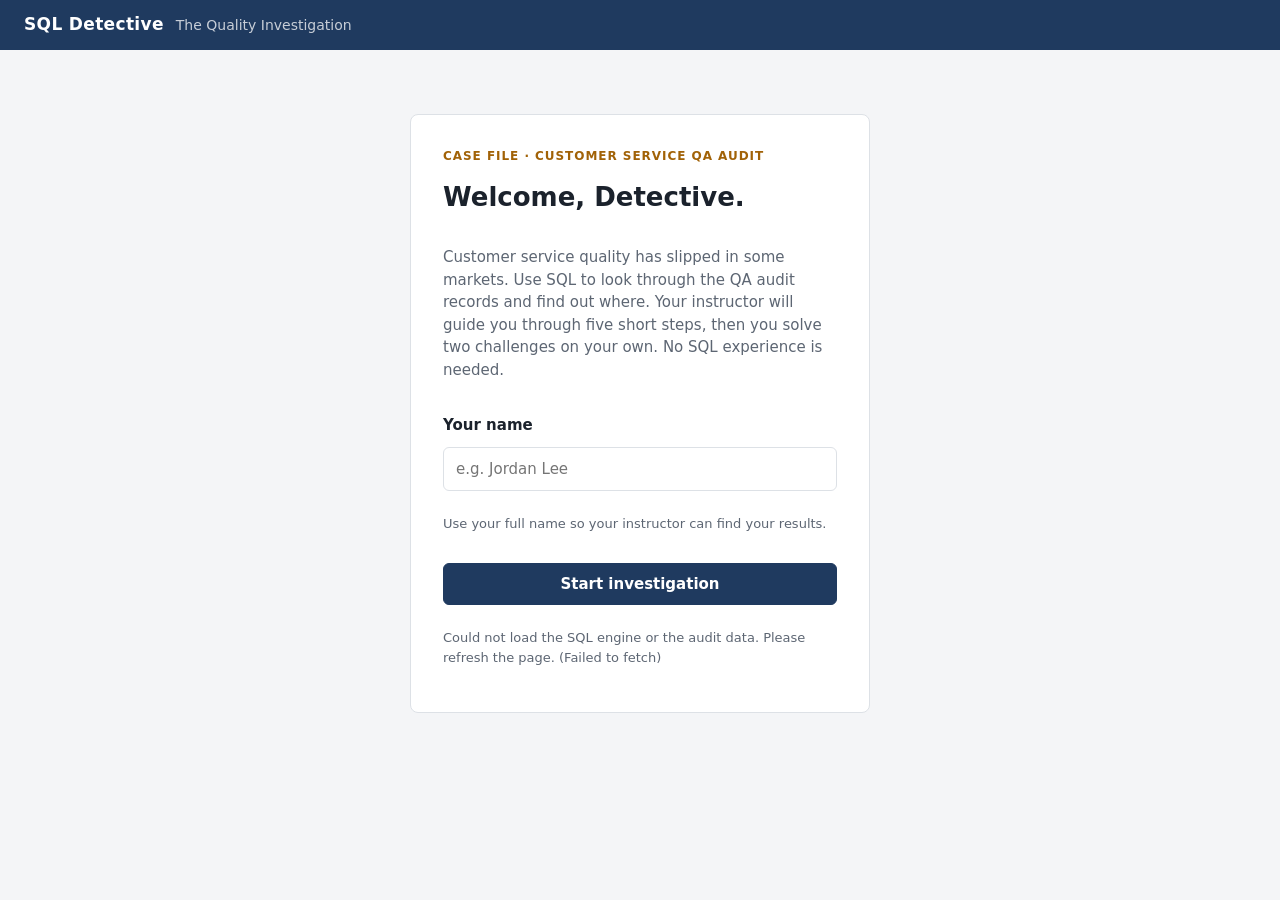
==== index.html @ b2fbc90a "Start with an empty editor and use fill-in skeletons as the last hint Co-Authored-By: Claude Opus 5." ====
<!doctype html>
<html lang="en">
<head>
  <meta charset="utf-8">
  <meta name="viewport" content="width=device-width, initial-scale=1">
  <title>SQL Detective</title>
  <link rel="stylesheet" href="style.css">
</head>
<body>
  <header class="topbar">
    <div class="brand">
      <span class="brand-mark">SQL Detective</span>
      <span class="brand-sub">The Quality Investigation</span>
    </div>
    <div class="who" id="who" hidden></div>
  </header>

  <!-- Step 1: participant name -->
  <main id="start" class="start">
    <form id="start-form" class="card start-card">
      <p class="eyebrow">Case file · Customer Service QA Audit</p>
      <h1>Welcome, Detective.</h1>
      <p class="muted">Customer service quality has slipped in some markets. Use SQL to look through the QA audit records and find out where. Your instructor will guide you through five short steps, then you solve two challenges on your own. No SQL experience is needed.</p>
      <label for="name">Your name</label>
      <input id="name" name="name" type="text" maxlength="60" autocomplete="name" required placeholder="e.g. Jordan Lee">
      <p class="muted small">Use your full name so your instructor can find your results.</p>
      <button type="submit" class="btn primary">Start investigation</button>
      <p id="loading" class="muted small">Loading the SQL engine and audit data…</p>
    </form>
  </main>

  <!-- Step 2: missions -->
  <main id="app" class="layout" hidden>
    <aside class="side">
      <nav class="stepper" id="stepper" aria-label="Missions"></nav>

      <section class="card">
        <p class="eyebrow" id="mission-num"></p>
        <h2 id="mission-title"></h2>
        <p id="mission-concept" class="concept"></p>
        <p class="example-label" id="example-label">Example</p>
        <pre id="mission-example" class="example"></pre>
        <div class="task">
          <span class="task-label">Your task</span>
          <p id="mission-task"></p>
        </div>
        <div id="hints"></div>
        <button id="hint-btn" class="btn link" type="button">Show a hint</button>
      </section>

      <section class="card">
        <p class="eyebrow">Evidence table</p>
        <div id="schema"></div>
      </section>

      <section class="card submit-card">
        <p class="eyebrow">Finish</p>
        <p id="progress" class="progress-text"></p>
        <button id="submit-btn" class="btn primary block" type="button">Submit final answers</button>
        <p id="submit-status" class="small" hidden></p>
      </section>
    </aside>

    <section class="work">
      <div class="card editor-card">
        <div class="editor-head">
          <label for="editor">SQL editor</label>
          <span class="muted small">Ctrl + Enter to run</span>
        </div>
        <textarea id="editor" spellcheck="false" autocapitalize="off" autocomplete="off" placeholder="Type your SQL here…"></textarea>
        <div class="actions">
          <button id="run-btn" class="btn" type="button">Run query</button>
          <button id="check-btn" class="btn primary" type="button">Check answer</button>
          <button id="reset-btn" class="btn link" type="button">Clear editor</button>
        </div>
      </div>

      <div id="feedback" class="feedback" hidden>
        <span id="feedback-text"></span>
        <button id="next-btn" class="btn primary small-btn" type="button" hidden>Next mission</button>
      </div>

      <div class="card results-card">
        <div class="results-head">
          <span>Results</span>
          <span id="row-count" class="muted small"></span>
        </div>
        <div id="results" class="results"><p class="muted small">Run a query to see results here.</p></div>
      </div>
    </section>
  </main>

  <script src="vendor/sql-wasm.js"></script>
  <script type="module" src="app.js"></script>
</body>
</html>
---- style.css ----
:root {
  --bg: #f4f5f7;
  --surface: #ffffff;
  --ink: #1b222c;
  --muted: #5d6673;
  --line: #dde1e6;
  --accent: #1f3a5f;       /* case-file navy */
  --accent-ink: #ffffff;
  --mark: #a16207;         /* evidence amber */
  --ok-bg: #ecf7ef;  --ok: #1d6b35;
  --warn-bg: #fdf6e7; --warn: #8a5a00;
  --err-bg: #fbecec; --err: #9b1c1c;
  --mono: ui-monospace, "SF Mono", Menlo, Consolas, "Liberation Mono", monospace;
  --sans: system-ui, -apple-system, "Segoe UI", Roboto, "Helvetica Neue", Arial, sans-serif;
  --radius: 8px;
}

* { box-sizing: border-box; }
html, body { margin: 0; }
body {
  background: var(--bg);
  color: var(--ink);
  font: 15px/1.5 var(--sans);
}
[hidden] { display: none !important; }

/* Top bar */
.topbar {
  display: flex; align-items: center; justify-content: space-between;
  padding: 12px 24px;
  background: var(--accent); color: var(--accent-ink);
}
.brand { display: flex; align-items: baseline; gap: 12px; }
.brand-mark { font-weight: 700; letter-spacing: 0.02em; font-size: 17px; }
.brand-sub { opacity: 0.75; font-size: 14px; }
.who { font-size: 14px; opacity: 0.9; }

/* Generic */
.card {
  background: var(--surface);
  border: 1px solid var(--line);
  border-radius: var(--radius);
  padding: 20px;
}
.eyebrow {
  margin: 0 0 6px;
  font-size: 12px; font-weight: 600; letter-spacing: 0.08em; text-transform: uppercase;
  color: var(--mark);
}
h1, h2 { margin: 0 0 8px; line-height: 1.25; }
h1 { font-size: 26px; }
h2 { font-size: 20px; }
.muted { color: var(--muted); }
.small { font-size: 13px; }

.btn {
  font: inherit; font-weight: 600;
  padding: 9px 16px;
  border-radius: 6px;
  border: 1px solid var(--line);
  background: var(--surface); color: var(--ink);
  cursor: pointer;
}
.btn:hover { border-color: #b9c0c8; }
.btn.primary { background: var(--accent); border-color: var(--accent); color: var(--accent-ink); }
.btn.primary:hover { background: #172d4a; }
.btn.link { background: none; border: none; padding: 6px 0; color: var(--accent); font-weight: 600; }
.btn.link:hover { text-decoration: underline; }
.btn:focus-visible, input:focus-visible, textarea:focus-visible { outline: 2px solid #4b7bb5; outline-offset: 2px; }

/* Start screen */
.start { display: flex; justify-content: center; padding: 64px 16px; }
.start-card { width: 100%; max-width: 460px; display: flex; flex-direction: column; gap: 10px; padding: 32px; }
.start-card label { font-weight: 600; margin-top: 8px; }
.start-card input {
  font: inherit; padding: 10px 12px;
  border: 1px solid var(--line); border-radius: 6px;
}
.start-card .btn { margin-top: 6px; }

/* Main layout */
.layout {
  display: grid;
  grid-template-columns: minmax(300px, 380px) 1fr;
  gap: 20px;
  padding: 20px 24px;
  max-width: 1440px; margin: 0 auto;
}
.side, .work { display: flex; flex-direction: column; gap: 16px; min-width: 0; }

.task {
  margin: 14px 0 10px;
  padding: 12px 14px;
  border-left: 3px solid var(--mark);
  background: #faf7f0;
  border-radius: 0 6px 6px 0;
}
.task-label { font-size: 12px; font-weight: 700; text-transform: uppercase; letter-spacing: 0.06em; color: var(--mark); }
.task p { margin: 4px 0 0; font-weight: 500; }
.hint { margin: 8px 0 0; padding: 8px 12px; background: #f1f4f8; border-radius: 6px; font-size: 14px; }

.table-name { font-family: var(--mono); font-weight: 700; color: var(--accent); }
.cols { display: grid; grid-template-columns: max-content 1fr; gap: 4px 12px; margin: 8px 0 0; font-size: 13px; }
.cols dt { font-family: var(--mono); font-weight: 600; }
.cols dd { margin: 0; color: var(--muted); }

/* Editor */
.editor-head, .results-head {
  display: flex; justify-content: space-between; align-items: baseline;
  margin-bottom: 8px; font-weight: 600;
}
textarea#editor {
  width: 100%; min-height: 170px; resize: vertical;
  font: 14px/1.55 var(--mono);
  padding: 12px 14px;
  border: 1px solid var(--line); border-radius: 6px;
  background: #fbfbfc; color: var(--ink);
  tab-size: 2;
}
.actions { display: flex; gap: 10px; align-items: center; margin-top: 12px; flex-wrap: wrap; }
.actions .btn.link { margin-left: auto; }

/* Feedback */
.feedback { display: flex; align-items: center; justify-content: space-between; gap: 12px; padding: 12px 16px; border-radius: var(--radius); font-weight: 500; border: 1px solid transparent; }
.feedback.success { background: var(--ok-bg); color: var(--ok); border-color: #bfe3c9; }
.feedback.warn { background: var(--warn-bg); color: var(--warn); border-color: #f0dca8; }
.feedback.error { background: var(--err-bg); color: var(--err); border-color: #f0c4c4; font-family: var(--mono); font-size: 13.5px; }

/* Results */
.results { overflow: auto; max-height: 420px; }
.results table { border-collapse: collapse; width: 100%; font-size: 14px; }
.results th, .results td { text-align: left; padding: 7px 12px; border-bottom: 1px solid var(--line); white-space: nowrap; }
.results th { position: sticky; top: 0; background: #f1f3f6; font-family: var(--mono); font-size: 13px; font-weight: 600; }
.results tbody tr:nth-child(even) { background: #fafbfc; }
.results td.null { color: var(--muted); font-style: italic; }

/* Mission stepper */
.stepper { display: flex; gap: 6px; }
.step {
  flex: 1; font: inherit; font-weight: 600; font-size: 14px;
  padding: 8px 0; border-radius: 6px; cursor: pointer;
  border: 1px solid var(--line); background: var(--surface); color: var(--muted);
}
.step:hover { border-color: #b9c0c8; }
.step-sep { flex: 0 0 1px; margin: 4px 2px; background: var(--line); }
.step.solved { background: var(--ok-bg); color: var(--ok); border-color: #bfe3c9; }
.step.active { border-color: var(--accent); box-shadow: inset 0 0 0 1px var(--accent); color: var(--accent); }
.step.active.solved { color: var(--ok); }

/* Concept + example */
.concept { margin: 6px 0 12px; }
.example-label { margin: 0 0 4px; font-size: 12px; font-weight: 600; color: var(--muted); text-transform: uppercase; letter-spacing: 0.06em; }
.example {
  margin: 0; padding: 10px 12px; border-radius: 6px;
  background: #f1f4f8; font: 13px/1.5 var(--mono); white-space: pre-wrap;
}

/* Submit card */
.progress-text { margin: 0 0 10px; font-weight: 600; }
.btn.block { width: 100%; }
.btn:disabled { opacity: 0.6; cursor: wait; }
.submit-ok { color: var(--ok); margin: 10px 0 0; }
.submit-err { color: var(--err); margin: 10px 0 0; }
.small-btn { padding: 6px 12px; font-size: 13.5px; white-space: nowrap; }
.btn.ghost { background: transparent; color: var(--accent-ink); border-color: rgba(255,255,255,0.4); padding: 6px 14px; font-size: 14px; }
.btn.ghost:hover { border-color: #fff; }
.btn.link.danger { color: var(--err); font-size: 13.5px; }

/* Instructor dashboard */
.dash { max-width: 1100px; margin: 0 auto; padding: 24px; display: flex; flex-direction: column; gap: 16px; }
.dash-head { display: flex; justify-content: space-between; align-items: flex-end; }
.dash-head p { margin: 0; }
.table-card { padding: 0; overflow-x: auto; }
.subs { width: 100%; border-collapse: collapse; font-size: 14.5px; }
.subs th, .subs td { text-align: left; padding: 11px 16px; border-bottom: 1px solid var(--line); vertical-align: middle; }
.subs th { background: #f1f3f6; font-size: 13px; color: var(--muted); font-weight: 600; }
.row-actions { text-align: right; white-space: nowrap; }
.row-actions .btn { margin-left: 8px; }
.detail-row td { background: #fafbfc; }
.dup-tag { font-family: var(--mono); font-size: 12px; color: var(--mark); background: #faf3e3; padding: 1px 6px; border-radius: 4px; }
.empty { padding: 16px; margin: 0; }
.answers { display: grid; gap: 10px; }
.answer { border: 1px solid var(--line); border-left-width: 3px; border-radius: 6px; background: var(--surface); padding: 8px 12px; }
.answer.ok { border-left-color: var(--ok); }
.answer.bad { border-left-color: var(--err); }
.answer-head { margin: 0 0 6px; font-weight: 600; font-size: 13.5px; }
.answer.ok .answer-head { color: var(--ok); }
.answer.bad .answer-head { color: var(--err); }
.answer pre { margin: 0; font: 13px/1.5 var(--mono); white-space: pre-wrap; }

@media (max-width: 900px) {
  .layout { grid-template-columns: 1fr; padding: 16px; }
  .topbar { padding: 12px 16px; }
  .brand-sub { display: none; }
}
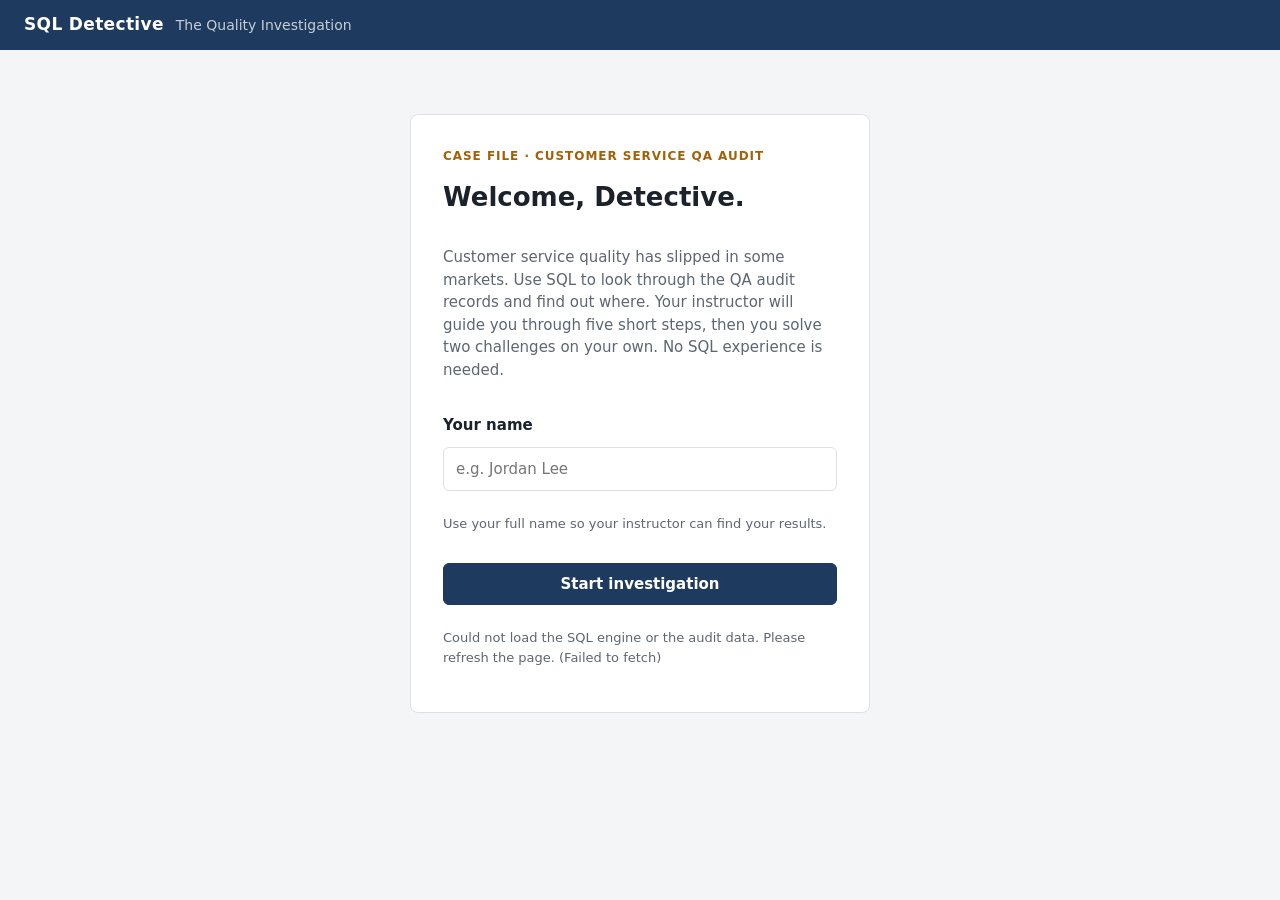
==== commit 24f7ebee: "Version script URLs so browsers never mix cached files; reset saved queries Co-Authored-By: Claude O" ====
--- a/index.html
+++ b/index.html
@@ -91,6 +91,6 @@
   </main>
 
   <script src="vendor/sql-wasm.js"></script>
-  <script type="module" src="app.js"></script>
+  <script type="module" src="app.js?v=6"></script>
 </body>
 </html>
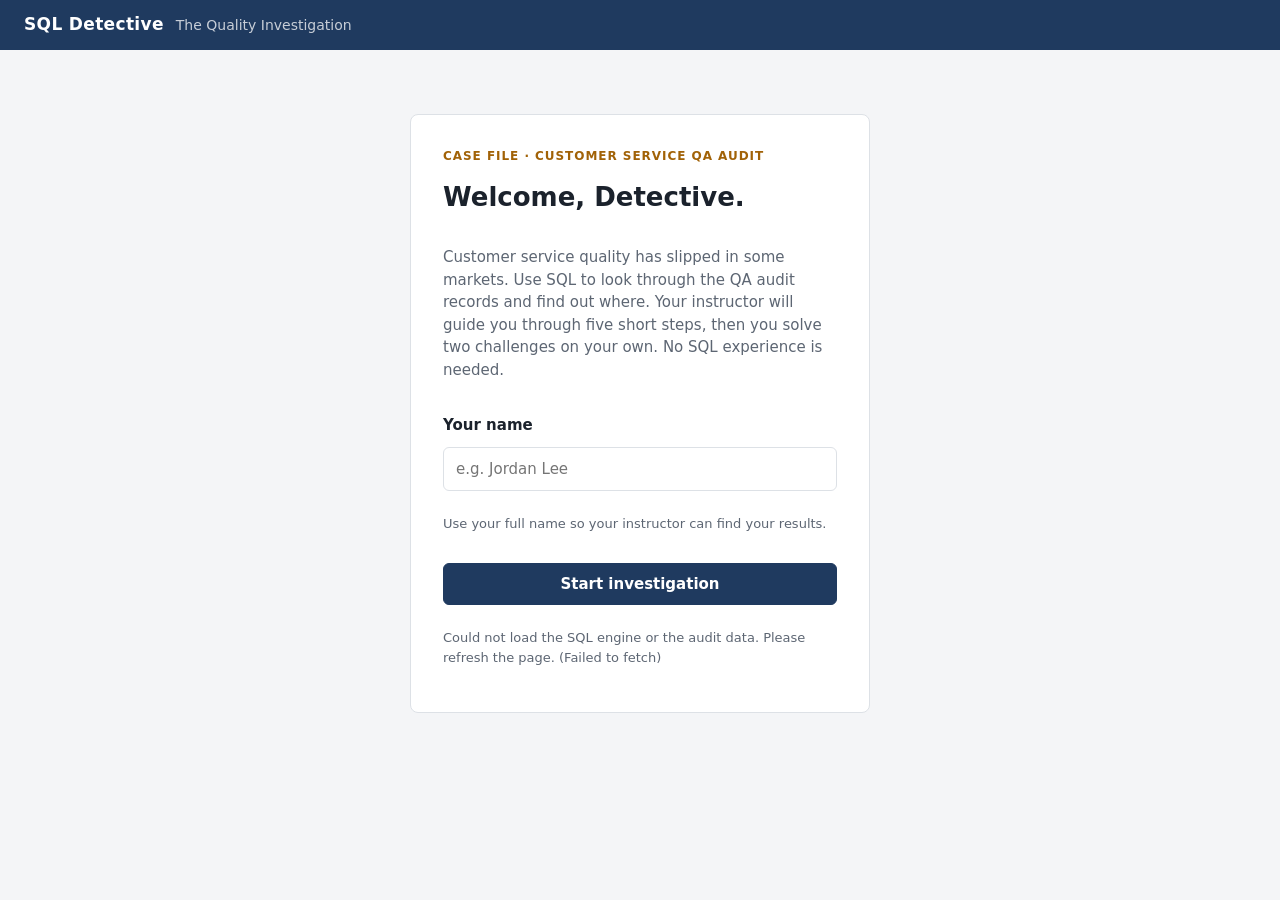
==== commit f647ba5a: "Run query now grades and saves the answer; remove the separate submit button Co-Authored-By: Claude " ====
--- a/index.html
+++ b/index.html
@@ -33,19 +33,19 @@
   <main id="app" class="layout" hidden>
     <aside class="side">
       <nav class="stepper" id="stepper" aria-label="Missions"></nav>
+      <div class="progress">
+        <div class="progress-bar" aria-hidden="true"><span id="progress-fill"></span></div>
+        <p id="progress" class="progress-text"></p>
+      </div>
 
       <section class="card">
         <p class="eyebrow" id="mission-num"></p>
         <h2 id="mission-title"></h2>
         <p id="mission-concept" class="concept"></p>
-        <p class="example-label" id="example-label">Example</p>
-        <pre id="mission-example" class="example"></pre>
         <div class="task">
           <span class="task-label">Your task</span>
           <p id="mission-task"></p>
         </div>
-        <div id="hints"></div>
-        <button id="hint-btn" class="btn link" type="button">Show a hint</button>
       </section>
 
       <section class="card">
@@ -53,12 +53,6 @@
         <div id="schema"></div>
       </section>
 
-      <section class="card submit-card">
-        <p class="eyebrow">Finish</p>
-        <p id="progress" class="progress-text"></p>
-        <button id="submit-btn" class="btn primary block" type="button">Submit final answers</button>
-        <p id="submit-status" class="small" hidden></p>
-      </section>
     </aside>
 
     <section class="work">
@@ -69,8 +63,7 @@
         </div>
         <textarea id="editor" spellcheck="false" autocapitalize="off" autocomplete="off" placeholder="Type your SQL here…"></textarea>
         <div class="actions">
-          <button id="run-btn" class="btn" type="button">Run query</button>
-          <button id="check-btn" class="btn primary" type="button">Check answer</button>
+          <button id="run-btn" class="btn primary" type="button">Run query</button>
           <button id="reset-btn" class="btn link" type="button">Clear editor</button>
         </div>
       </div>
@@ -79,6 +72,7 @@
         <span id="feedback-text"></span>
         <button id="next-btn" class="btn primary small-btn" type="button" hidden>Next mission</button>
       </div>
+      <p id="save-status" class="small save-status" hidden></p>
 
       <div class="card results-card">
         <div class="results-head">
@@ -91,6 +85,6 @@
   </main>
 
   <script src="vendor/sql-wasm.js"></script>
-  <script type="module" src="app.js?v=6"></script>
+  <script type="module" src="app.js?v=9"></script>
 </body>
 </html>
--- a/style.css
+++ b/style.css
@@ -155,8 +155,13 @@
   background: #f1f4f8; font: 13px/1.5 var(--mono); white-space: pre-wrap;
 }
 
-/* Submit card */
-.progress-text { margin: 0 0 10px; font-weight: 600; }
+/* Progress under the stepper */
+.progress { display: flex; align-items: center; gap: 12px; margin: -4px 0 0; }
+.progress-bar { flex: 1; height: 8px; border-radius: 4px; background: var(--line); overflow: hidden; }
+.progress-bar span { display: block; height: 100%; width: 0; background: var(--ok); transition: width 300ms ease-out; }
+.progress-text { margin: 0; font-weight: 600; font-size: 14px; white-space: nowrap; }
+.feedback.wrong { background: var(--err-bg); color: var(--err); border-color: #f0c4c4; }
+.save-status { margin: -4px 2px 0; }
 .btn.block { width: 100%; }
 .btn:disabled { opacity: 0.6; cursor: wait; }
 .submit-ok { color: var(--ok); margin: 10px 0 0; }
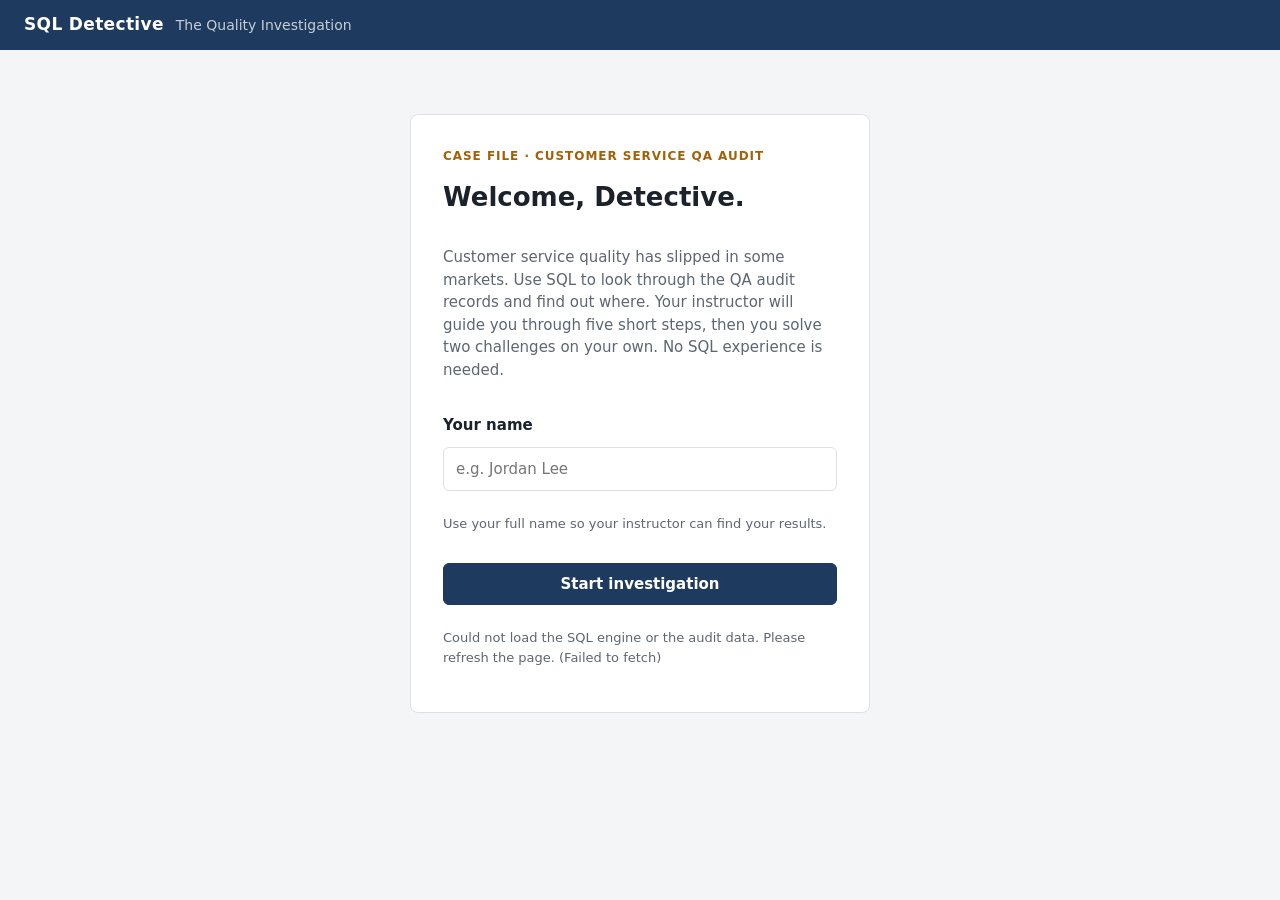
==== commit e1c6d2bc: "Dashboard: one column per question with its submit time; add Start over Co-Authored-By: Claude Opus " ====
--- a/index.html
+++ b/index.html
@@ -4,7 +4,7 @@
   <meta charset="utf-8">
   <meta name="viewport" content="width=device-width, initial-scale=1">
   <title>SQL Detective</title>
-  <link rel="stylesheet" href="style.css">
+  <link rel="stylesheet" href="style.css?v=10">
 </head>
 <body>
   <header class="topbar">
@@ -12,7 +12,10 @@
       <span class="brand-mark">SQL Detective</span>
       <span class="brand-sub">The Quality Investigation</span>
     </div>
-    <div class="who" id="who" hidden></div>
+    <div class="top-right">
+      <div class="who" id="who" hidden></div>
+      <button id="restart-btn" class="btn ghost" type="button" hidden>Start over</button>
+    </div>
   </header>
 
   <!-- Step 1: participant name -->
@@ -85,6 +88,6 @@
   </main>
 
   <script src="vendor/sql-wasm.js"></script>
-  <script type="module" src="app.js?v=9"></script>
+  <script type="module" src="app.js?v=10"></script>
 </body>
 </html>
--- a/style.css
+++ b/style.css
@@ -33,6 +33,7 @@
 .brand { display: flex; align-items: baseline; gap: 12px; }
 .brand-mark { font-weight: 700; letter-spacing: 0.02em; font-size: 17px; }
 .brand-sub { opacity: 0.75; font-size: 14px; }
+.top-right { display: flex; align-items: center; gap: 14px; }
 .who { font-size: 14px; opacity: 0.9; }
 
 /* Generic */
@@ -172,7 +173,7 @@
 .btn.link.danger { color: var(--err); font-size: 13.5px; }
 
 /* Instructor dashboard */
-.dash { max-width: 1100px; margin: 0 auto; padding: 24px; display: flex; flex-direction: column; gap: 16px; }
+.dash { max-width: 1500px; margin: 0 auto; padding: 24px; display: flex; flex-direction: column; gap: 16px; }
 .dash-head { display: flex; justify-content: space-between; align-items: flex-end; }
 .dash-head p { margin: 0; }
 .table-card { padding: 0; overflow-x: auto; }
@@ -198,3 +199,13 @@
   .topbar { padding: 12px 16px; }
   .brand-sub { display: none; }
 }
+
+/* Dashboard: one column per question plus its submit time */
+.subs .q-col { text-align: center; font-weight: 700; font-size: 16px; padding-left: 10px; padding-right: 4px; border-left: 1px solid var(--line); }
+.subs th.q-col { font-size: 13px; }
+.subs .t-col { color: var(--muted); font-size: 12.5px; white-space: nowrap; padding-left: 4px; padding-right: 10px; font-variant-numeric: tabular-nums; }
+.subs .q-ok { color: var(--ok); background: var(--ok-bg); }
+.subs .q-bad { color: var(--err); background: var(--err-bg); }
+.subs .q-none { color: var(--muted); }
+.subs td.q-col[title] { cursor: help; }
+.subs .name-col { white-space: nowrap; }
